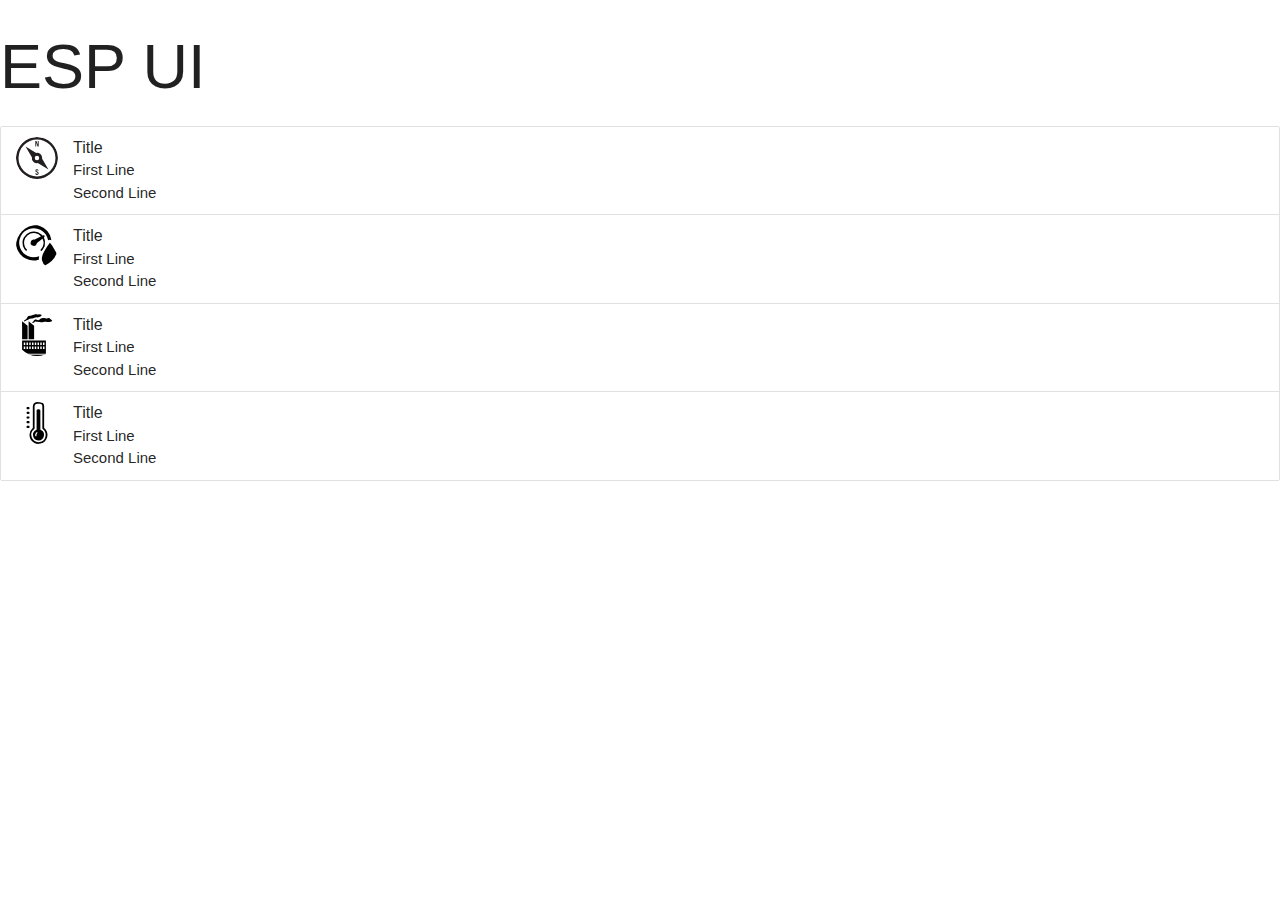
==== index2.html @ 555dfdc3 "Basic styling of the new UI" ====
<!DOCTYPE html>
<html lang="en">
<head>
    <meta charset="UTF-8">
    <meta name="viewport" content="width=device-width, initial-scale=1.0">
    <meta http-equiv="X-UA-Compatible" content="ie=edge">
    <title>ESP UI</title>
    <link rel="stylesheet" href="materialize.min.css">
</head>
<body>
        <h1>ESP UI</h1>
        <ul class="collection">
                <li class="collection-item avatar">
                  <img src="imgs/dust.svg" alt="" class="circle">
                  <span class="title">Title</span>
                  <p>First Line <br>
                     Second Line
                  </p>
                  <!-- <a href="#!" class="secondary-content"><i class="material-icons">grade</i></a> -->
                </li>
                <li class="collection-item avatar">
                  <!-- <i class="material-icons circle">folder</i> -->
                  <img src="imgs/humidity.svg" alt="" class="circle">
                  <span class="title">Title</span>
                  <p>First Line <br>
                     Second Line
                  </p>
                  <!-- <a href="#!" class="secondary-content"><i class="material-icons">grade</i></a> -->
                </li>
                <li class="collection-item avatar">
                  <!-- <i class="material-icons circle green">insert_chart</i> -->
                  <img src="imgs/pollution.svg" alt="" class="circle">
                  <span class="title">Title</span>
                  <p>First Line <br>
                     Second Line
                  </p>
                  <!-- <a href="#!" class="secondary-content"><i class="material-icons">grade</i></a> -->
                </li>
                <li class="collection-item avatar">
                  <!-- <i class="material-icons circle red">play_arrow</i> -->
                  <img src="imgs/temp.svg" alt="" class="circle">
                  <span class="title">Title</span>
                  <p>First Line <br>
                     Second Line
                  </p>
                  <!-- <a href="#!" class="secondary-content"><i class="material-icons">grade</i></a> -->
                </li>
              </ul>
              <script src="materialize.min.js"></script>
              <script src="jquery-3.3.1.min.js"></script>
</body>
</html>
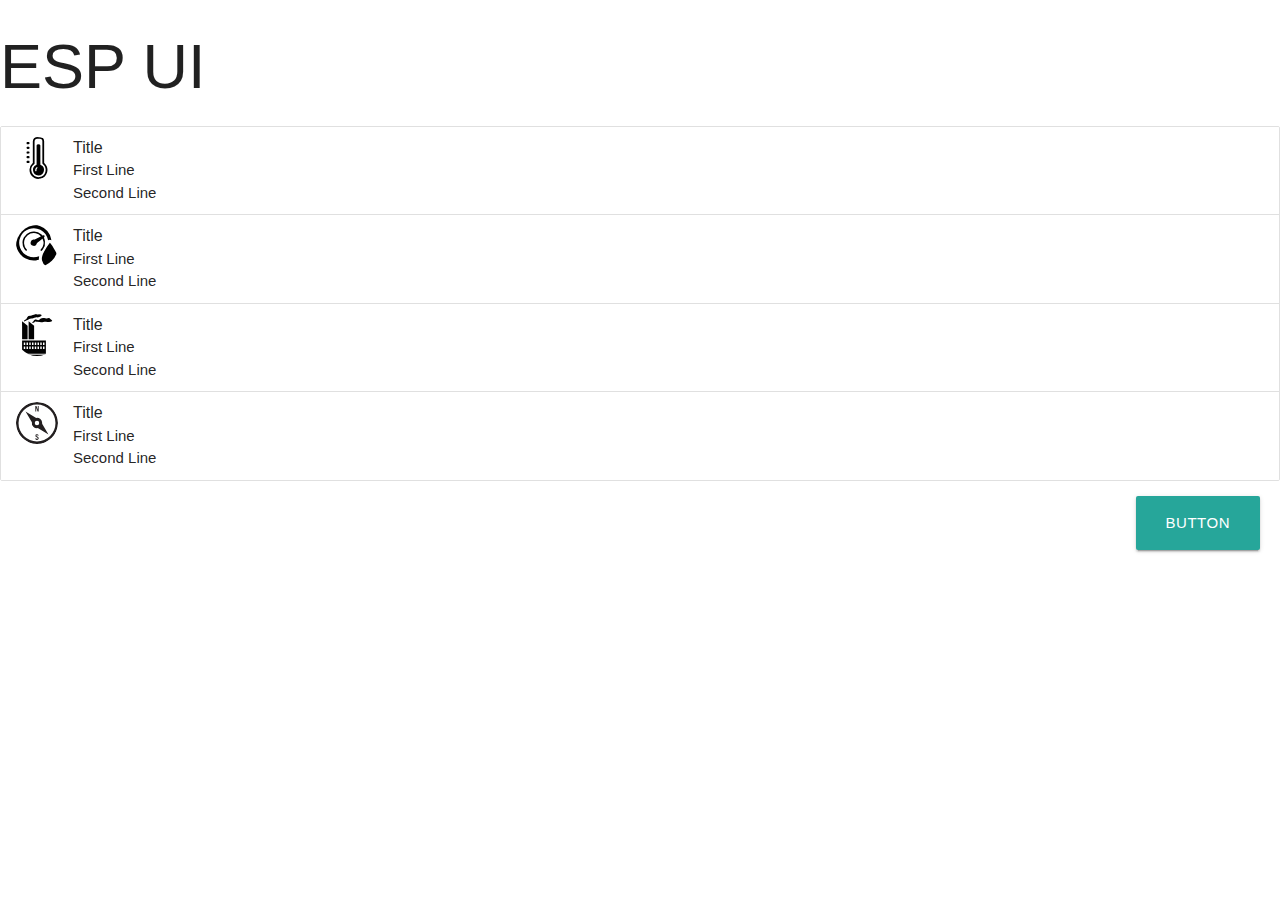
==== commit c1ba5e0c: "Added the button positioning in index2.html" ====
--- a/index2.html
+++ b/index2.html
@@ -11,7 +11,7 @@
         <h1>ESP UI</h1>
         <ul class="collection">
                 <li class="collection-item avatar">
-                  <img src="imgs/dust.svg" alt="" class="circle">
+                  <img src="imgs/temp.svg" alt="" class="circle">
                   <span class="title">Title</span>
                   <p>First Line <br>
                      Second Line
@@ -29,7 +29,7 @@
                 </li>
                 <li class="collection-item avatar">
                   <!-- <i class="material-icons circle green">insert_chart</i> -->
-                  <img src="imgs/pollution.svg" alt="" class="circle">
+                  <img src="imgs/pollution.svg" alt="" class="circle" >
                   <span class="title">Title</span>
                   <p>First Line <br>
                      Second Line
@@ -38,7 +38,7 @@
                 </li>
                 <li class="collection-item avatar">
                   <!-- <i class="material-icons circle red">play_arrow</i> -->
-                  <img src="imgs/temp.svg" alt="" class="circle">
+                  <img src="imgs/dust.svg" alt="" class="circle">
                   <span class="title">Title</span>
                   <p>First Line <br>
                      Second Line
@@ -46,7 +46,11 @@
                   <!-- <a href="#!" class="secondary-content"><i class="material-icons">grade</i></a> -->
                 </li>
               </ul>
+              <!-- <a class="btn-floating btn-large waves-effect waves-light red"><i class="material-icons">add</i></a> -->
+              <div style="width: 100vw; position: relative;">
+                  <a class="waves-effect waves-light btn-large" style="position: absolute; right: 20px;">Button</a>
+              </div>
+              <script src="jquery-3.3.1.min.js"></script>
               <script src="materialize.min.js"></script>
-              <script src="jquery-3.3.1.min.js"></script>
 </body>
 </html>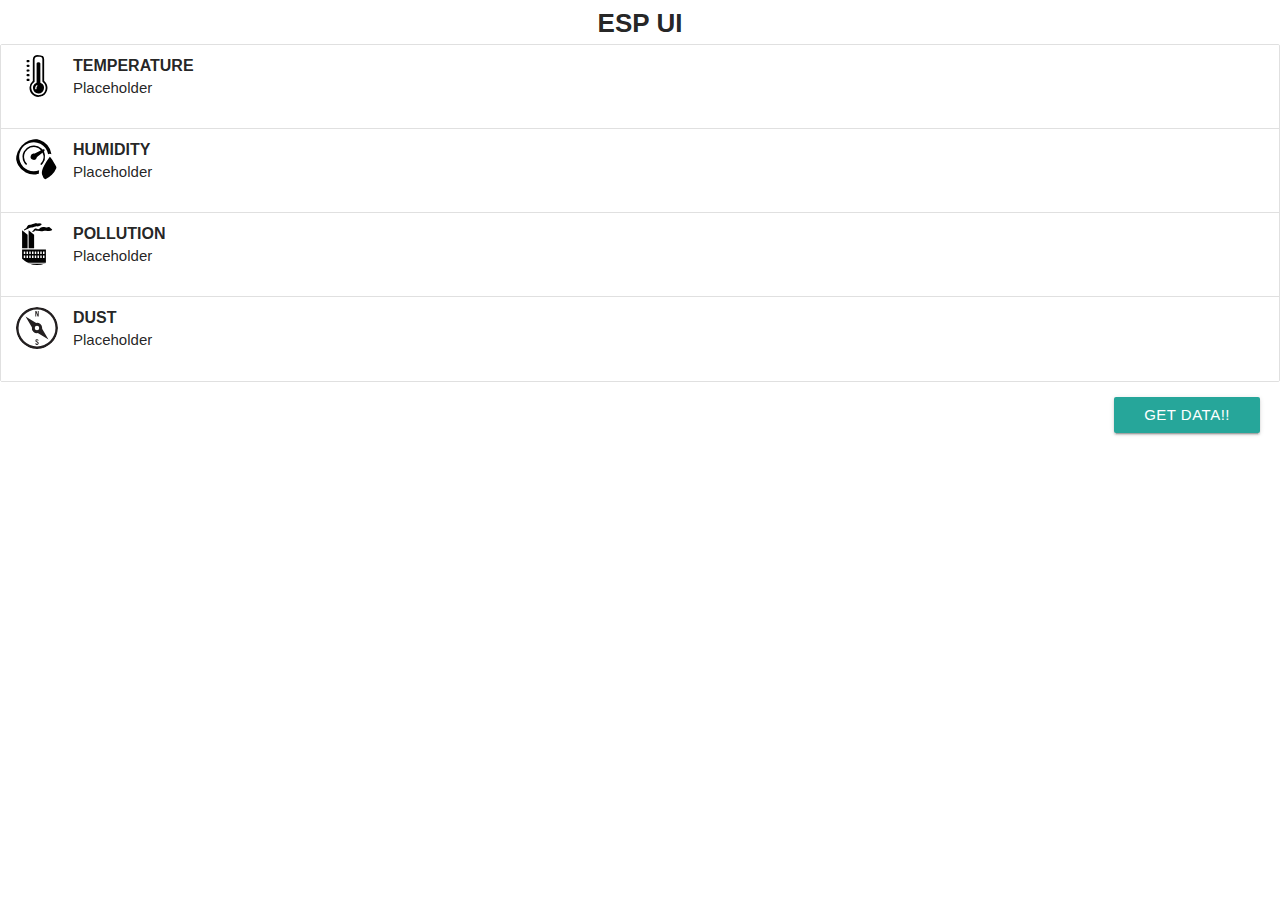
==== commit efaa6778: "New UI made" ====
--- a/index2.html
+++ b/index2.html
@@ -5,50 +5,49 @@
     <meta name="viewport" content="width=device-width, initial-scale=1.0">
     <meta http-equiv="X-UA-Compatible" content="ie=edge">
     <title>ESP UI</title>
+    <link href="https://fonts.googleapis.com/icon?family=Material+Icons"
+      rel="stylesheet">
     <link rel="stylesheet" href="materialize.min.css">
+    <style>
+        .title{
+            font-weight: bold;
+        }
+    </style>
 </head>
 <body>
-        <h1>ESP UI</h1>
+        <p style="font-weight: bolder; font-size: 26px; margin: 0px; line-height: 26px; text-align: center; padding-top: 10px;">ESP UI</p>
         <ul class="collection">
                 <li class="collection-item avatar">
                   <img src="imgs/temp.svg" alt="" class="circle">
-                  <span class="title">Title</span>
-                  <p>First Line <br>
-                     Second Line
-                  </p>
+                  <span class="title">TEMPERATURE</span>
+                  <br/><span>Placeholder</span>
                   <!-- <a href="#!" class="secondary-content"><i class="material-icons">grade</i></a> -->
                 </li>
                 <li class="collection-item avatar">
                   <!-- <i class="material-icons circle">folder</i> -->
                   <img src="imgs/humidity.svg" alt="" class="circle">
-                  <span class="title">Title</span>
-                  <p>First Line <br>
-                     Second Line
-                  </p>
+                  <span class="title">HUMIDITY</span>
+                  <br/><span>Placeholder</span>
                   <!-- <a href="#!" class="secondary-content"><i class="material-icons">grade</i></a> -->
                 </li>
                 <li class="collection-item avatar">
                   <!-- <i class="material-icons circle green">insert_chart</i> -->
                   <img src="imgs/pollution.svg" alt="" class="circle" >
-                  <span class="title">Title</span>
-                  <p>First Line <br>
-                     Second Line
-                  </p>
+                  <span class="title">POLLUTION</span>
+                  <br/><span>Placeholder</span>
                   <!-- <a href="#!" class="secondary-content"><i class="material-icons">grade</i></a> -->
                 </li>
                 <li class="collection-item avatar">
                   <!-- <i class="material-icons circle red">play_arrow</i> -->
                   <img src="imgs/dust.svg" alt="" class="circle">
-                  <span class="title">Title</span>
-                  <p>First Line <br>
-                     Second Line
-                  </p>
+                  <span class="title">DUST</span>
+                  <br/><span>Placeholder</span>
                   <!-- <a href="#!" class="secondary-content"><i class="material-icons">grade</i></a> -->
                 </li>
               </ul>
               <!-- <a class="btn-floating btn-large waves-effect waves-light red"><i class="material-icons">add</i></a> -->
               <div style="width: 100vw; position: relative;">
-                  <a class="waves-effect waves-light btn-large" style="position: absolute; right: 20px;">Button</a>
+                  <a class="waves-effect waves-light btn" style="position: absolute; right: 20px;">GET DATA!!</a>
               </div>
               <script src="jquery-3.3.1.min.js"></script>
               <script src="materialize.min.js"></script>
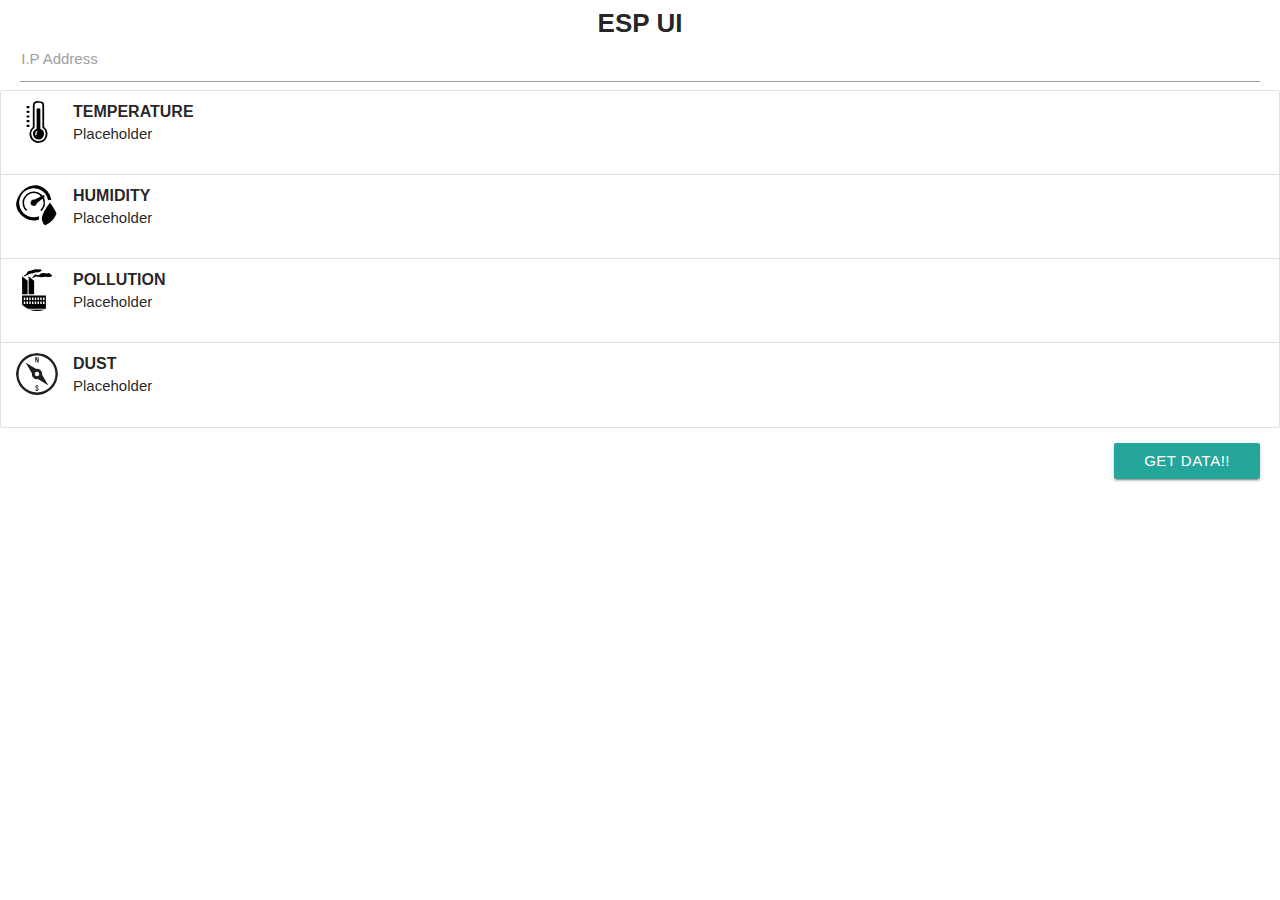
==== commit d838a422: "Added the changes" ====
--- a/index2.html
+++ b/index2.html
@@ -16,28 +16,32 @@
 </head>
 <body>
         <p style="font-weight: bolder; font-size: 26px; margin: 0px; line-height: 26px; text-align: center; padding-top: 10px;">ESP UI</p>
+        <div class="input-field col s6" style="margin: 0px; padding: 0px 20px; " >
+                <input id="ip-input" type="text" class="validate" style="margin: 0px;">
+                <label for="ip-input" style="margin-left: 10px;">I.P Address</label>
+         </div>
         <ul class="collection">
-                <li class="collection-item avatar">
+                <li class="collection-item avatar" id="temp">
                   <img src="imgs/temp.svg" alt="" class="circle">
                   <span class="title">TEMPERATURE</span>
                   <br/><span>Placeholder</span>
                   <!-- <a href="#!" class="secondary-content"><i class="material-icons">grade</i></a> -->
                 </li>
-                <li class="collection-item avatar">
+                <li class="collection-item avatar" id="humidity">
                   <!-- <i class="material-icons circle">folder</i> -->
                   <img src="imgs/humidity.svg" alt="" class="circle">
                   <span class="title">HUMIDITY</span>
                   <br/><span>Placeholder</span>
                   <!-- <a href="#!" class="secondary-content"><i class="material-icons">grade</i></a> -->
                 </li>
-                <li class="collection-item avatar">
+                <li class="collection-item avatar" id="pollution">
                   <!-- <i class="material-icons circle green">insert_chart</i> -->
                   <img src="imgs/pollution.svg" alt="" class="circle" >
                   <span class="title">POLLUTION</span>
                   <br/><span>Placeholder</span>
                   <!-- <a href="#!" class="secondary-content"><i class="material-icons">grade</i></a> -->
                 </li>
-                <li class="collection-item avatar">
+                <li class="collection-item avatar" id="dust">
                   <!-- <i class="material-icons circle red">play_arrow</i> -->
                   <img src="imgs/dust.svg" alt="" class="circle">
                   <span class="title">DUST</span>
@@ -47,9 +51,10 @@
               </ul>
               <!-- <a class="btn-floating btn-large waves-effect waves-light red"><i class="material-icons">add</i></a> -->
               <div style="width: 100vw; position: relative;">
-                  <a class="waves-effect waves-light btn" style="position: absolute; right: 20px;">GET DATA!!</a>
+                  <a class="waves-effect waves-light btn" style="position: absolute; right: 20px;" id="send-req">GET DATA!!</a>
               </div>
               <script src="jquery-3.3.1.min.js"></script>
               <script src="materialize.min.js"></script>
+              <script src="main2.js"></script>
 </body>
 </html>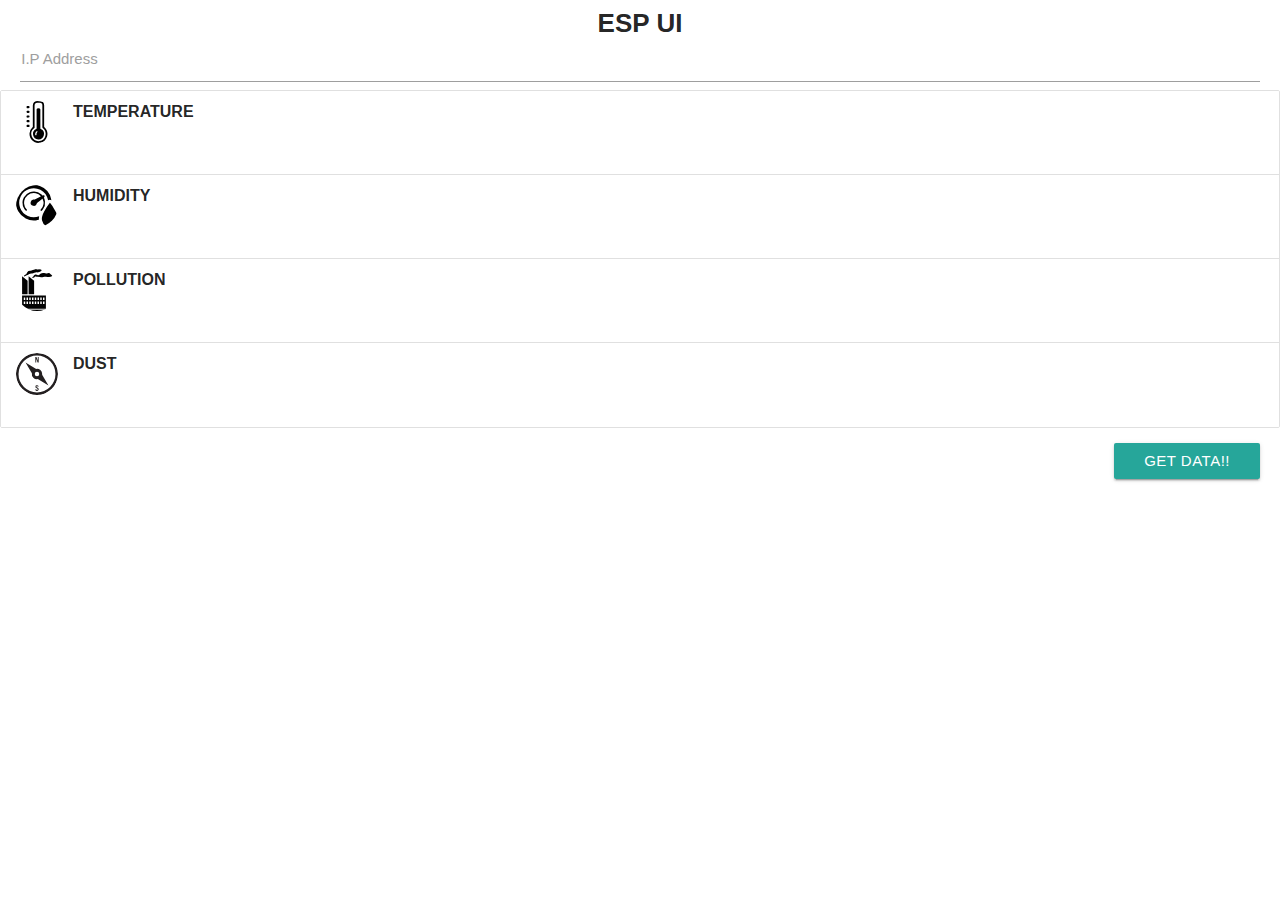
==== commit 64c2309e: "Removed placeholder tags" ====
--- a/index2.html
+++ b/index2.html
@@ -24,28 +24,28 @@
                 <li class="collection-item avatar" id="temp">
                   <img src="imgs/temp.svg" alt="" class="circle">
                   <span class="title">TEMPERATURE</span>
-                  <br/><span>Placeholder</span>
+                  <br/><span></span>
                   <!-- <a href="#!" class="secondary-content"><i class="material-icons">grade</i></a> -->
                 </li>
                 <li class="collection-item avatar" id="humidity">
                   <!-- <i class="material-icons circle">folder</i> -->
                   <img src="imgs/humidity.svg" alt="" class="circle">
                   <span class="title">HUMIDITY</span>
-                  <br/><span>Placeholder</span>
+                  <br/><span></span>
                   <!-- <a href="#!" class="secondary-content"><i class="material-icons">grade</i></a> -->
                 </li>
                 <li class="collection-item avatar" id="pollution">
                   <!-- <i class="material-icons circle green">insert_chart</i> -->
                   <img src="imgs/pollution.svg" alt="" class="circle" >
                   <span class="title">POLLUTION</span>
-                  <br/><span>Placeholder</span>
+                  <br/><span></span>
                   <!-- <a href="#!" class="secondary-content"><i class="material-icons">grade</i></a> -->
                 </li>
                 <li class="collection-item avatar" id="dust">
                   <!-- <i class="material-icons circle red">play_arrow</i> -->
                   <img src="imgs/dust.svg" alt="" class="circle">
                   <span class="title">DUST</span>
-                  <br/><span>Placeholder</span>
+                  <br/><span></span>
                   <!-- <a href="#!" class="secondary-content"><i class="material-icons">grade</i></a> -->
                 </li>
               </ul>
